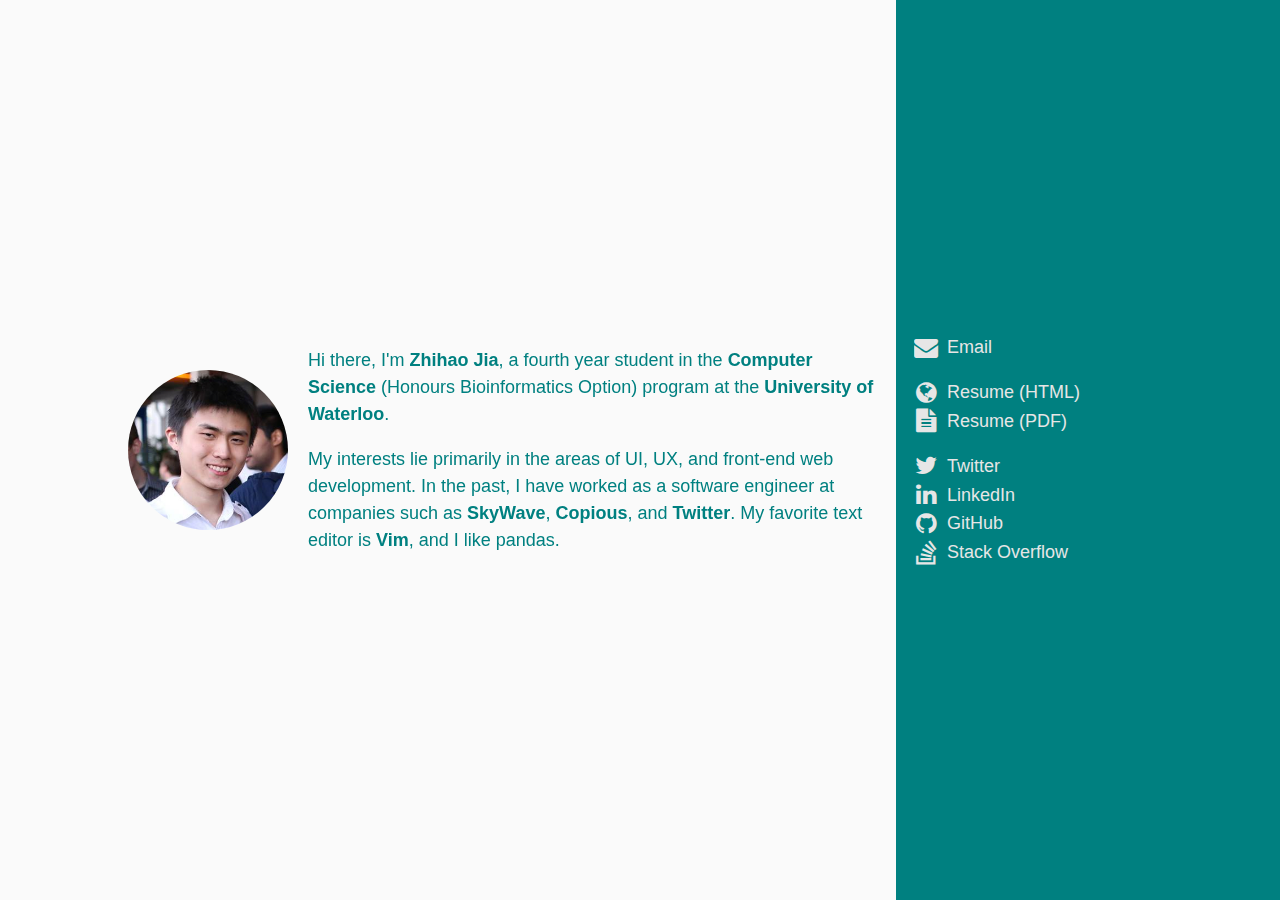
==== index.html @ 76792b62 "Add viewport for mobile devices" ====
<!DOCTYPE html>
<html>
    <head>
        <title>Zhihao Jia</title>
        
        <meta name="author" content="Zhihao Jia">
        <meta http-equiv="Content-Type" content="text/html; charset=UTF-8"/>
        <meta name="description" content="Personal website of Zhihao Jia.">
        <meta name="keywords" content="zhihao, jia, website">
        <meta name="viewport" content="initial-scale=1">

        <link rel="stylesheet" type="text/css" href="stylesheets/reset.css">

        <link href="http://netdna.bootstrapcdn.com/font-awesome/4.0.3/css/font-awesome.css" rel="stylesheet">
        
        <link rel="stylesheet" type="text/css" href="stylesheets/styles.css">
        <link rel="stylesheet" type="text/css" href="stylesheets/index.css">

        <!--[if lt IE 9]>
        <script type="text/javascript">
            document.createElement('nav');
            document.createElement('section');
            document.createElement('article');
            document.createElement('aside');
            document.createElement('header');
            document.createElement('footer');
            document.createElement('hgroup');
        </script>

        <style type="text/css">
            header
            ,nav
            ,section
            ,article
            ,aside
            ,footer
            ,hgroup {
                display: block;
            }
        </style>
        <![endif]-->

        <script type="text/javascript">

          var _gaq = _gaq || [];
          _gaq.push(['_setAccount', 'UA-37318002-1']);
          _gaq.push(['_setDomainName', 'zhihaojia.com']);
          _gaq.push(['_setAllowLinker', true]);
          _gaq.push(['_trackPageview']);

          (function() {
            var ga = document.createElement('script'); ga.type = 'text/javascript'; ga.async = true;
            ga.src = ('https:' == document.location.protocol ? 'https://ssl' : 'http://www') + '.google-analytics.com/ga.js';
            var s = document.getElementsByTagName('script')[0]; s.parentNode.insertBefore(ga, s);
          })();

        </script>
    </head>

    <body>
        <div id="container">
          <div class="primary-block">
            <section id="content">
              <img src="images/profile.png" alt="Profile picture" class="avatar">
              <section id="intro">
                <p>
                  Hi there, I'm <strong>Zhihao Jia</strong>, a fourth year student in the <a href="http://cs.uwaterloo.ca/" target="_blank"><strong>Computer Science</strong></a>
                  (Honours Bioinformatics Option) program at the <a href="http://uwaterloo.ca/" target="_blank"><strong>University of Waterloo</strong></a>.
                </p>
                <p>
                  My interests lie primarily in the areas of UI, UX, and front-end web development.
                  In the past, I have worked as a software engineer at companies such as <a href="http://www.skywave.com/" target="_blank"><strong>SkyWave</strong></a>,
                  <a href="http://copious.com/" target="_blank"><strong>Copious</strong></a>, and <a href="https://twitter.com/" target="_blank"><strong>Twitter</strong></a>.
                  My favorite text editor is <a href="http://www.vim.org/" target="_blank"><strong>Vim</strong></a>, and I like pandas.
                </p>
              </section>
            </section>
          </div>

          <div class="secondary-block">
            <section id="connect">
              <ul id="contact">
                <li>
                  <!-- Hide email from web crawlers using JS. -->
                  <i class="fa fa-envelope fa-lg"></i><script type="text/javascript">
                    var user = 'contact';
                    var domain = 'zhihaojia';
                    var tld = 'com';
                    document.write('<a id="contact-email" hr' + 'ef="m' + 'ailt' + 'o:' + user + '@' + domain + '.' + tld + '">');
                  </script>Email<script type="text/javascript">
                    document.write('</a>');
                  </script>
                </li>
              </ul>
              <ul id="resumes">
                <li>
                  <i class="fa fa-globe fa-lg"></i><a href="resume">Resume (HTML)</a>
                </li>
                <li>
                  <i class="fa fa-file-text fa-lg"></i><a href="resume.pdf">Resume (PDF)</a>
                </li>
              </ul>
              <ul id="external-sources">
                <li>
                  <i class="fa fa-twitter fa-lg"></i><a href="https://twitter.com/zhihaojia" target="_blank">Twitter</a>
                </li>
                <li>
                  <i class="fa fa-linkedin fa-lg"></i><a href="http://www.linkedin.com/in/zhihaojia" target="_blank">LinkedIn</a>
                </li>
                <li>
                  <i class="fa fa-github fa-lg"></i><a href="https://github.com/zhihaojia" target="_blank">GitHub</a>
                </li>
                <li>
                  <i class="fa fa-stack-overflow fa-lg"></i><a href="http://stackoverflow.com/users/1405830" target="_blank">Stack Overflow</a>
                </li>
              </ul>
            </section>
          </div>
        </div>
    </body>
</html>
---- stylesheets/styles.css ----
body {
  font-family: "HelveticaNeue-Light", "Helvetica Neue Light", "Helvetica Neue", Helvetica, Arial, Verdana, sans-serif;
  color: rgb(68, 68, 68);
}

h1, h2, h3, h4, h5 {
  font-family: "Helvetica Neue", Helvetica, Arial, Verdana, sans-serif;
  line-height: 1.2em;
  color: rgb(34, 34, 34);
}

strong {
  font-weight: bold;
}
em {
  font-style: italic;
}

a {
  color: rgb(68, 68, 68);
}
a:hover {
  text-decoration: underline;
}

p + p {
  margin-top: 1em;
}

.hidden {
  display: none;
}
.nowrap {
  white-space: nowrap;
}
.acronym {
  font-variant: small-caps;
}

.clearfix:before,
.clearfix:after {
  content: " ";
  display: table;
}
.clearfix:after {
  clear: both;
}

.fa.fa-lg {
  width: 30px;
  text-align: center;
  margin-right: 6px;
}
sup .fa.fa-external-link {
  font-size: 0.5em;
  position: relative;
  top: -0.8em;
  left: 0.3em;
}
---- stylesheets/index.css ----
body {
  background: rgb(250, 250, 250);
}

#container {
  font-size: 18px;
}
#container a:hover {
  text-decoration: none;
}
#container p,
#container li {
  line-height: 1.5em;
}
#container p,
#container a {
  color: rgb(0, 128, 128);
}
#container a:hover {
  color: rgb(28, 156, 156);
}

.primary-block,
.secondary-block {
  position: fixed;
  display: table;
}
.primary-block {
  left: 0;
  height: 100%;
  width: 60%;
  padding-left: 10%;
}
.secondary-block {
  right: 0;
  height: 100%;
  width: 20%;
  padding-right: 10%;
  background: rgb(0, 128, 128);
}

.avatar {
  height: 160px;
  width: 160px;
  border-radius: 80px;
}

#content,
#connect {
  display: table-cell;
  vertical-align: middle;
}

#content {
  position: relative;
  min-height: 160px;
}
#content .avatar {
  position: absolute;
  /* For some reason left is not relative to #content in Firefox */
  /* left: 0; */
  top: 50%;
  margin-top: -80px;
}
#content .avatar + #intro {
  margin-left: 180px;
  margin-right: 15px;
}

#connect {
  padding-left: 15px;
}
#connect ul + ul {
  margin-top: 1em;
}
#connect li + li {
  margin-top: 0.1em;
}
#connect,
#connect a {
  color: rgb(230, 230, 230);
}
#connect li:hover,
#connect li:hover a {
  color: rgb(250, 250, 250);
}

/* Width based on the min width before links in secondary-block (sidebar) begin to wrap */
@media all and (max-width: 880px) {
  body {
    background: rgb(0, 128, 128);
  }
  #container {
    background: rgb(250, 250, 250);
  }

  div.primary-block,
  div.secondary-block {
    position: static;
    display: block;

    padding: 2em;
  }
  .primary-block {
    height: auto;
    width: auto;
    padding: 0;
  }
  .secondary-block {
    height: auto;
    width: auto;
    padding: 0;
  }

  #content,
  #connect {
    display: block;
  }

  #content .avatar {
    position: static;

    display: block;
    margin: 0 auto 1.5em auto;
  }
  #content .avatar + #intro {
    margin: 0;
  }

  #connect {
    padding: 0;
  }
  #connect ul {
    text-align: center;
  }
  #connect li {
    display: inline-block;
  }
  #connect li + li {
    margin-left: 1em;
  }
}

/* Width based on the min width before links in secondary-block (footer) begins to wrap */
@media all and (max-width: 630px) {
  .secondary-block {
    text-align: center;
  }

  #connect {
    display: inline-block;
  }
  #connect ul {
    text-align: left;
  }
  #connect li {
    display: block;
  }
  #connect li + li {
    margin-left: 0;
  }
}
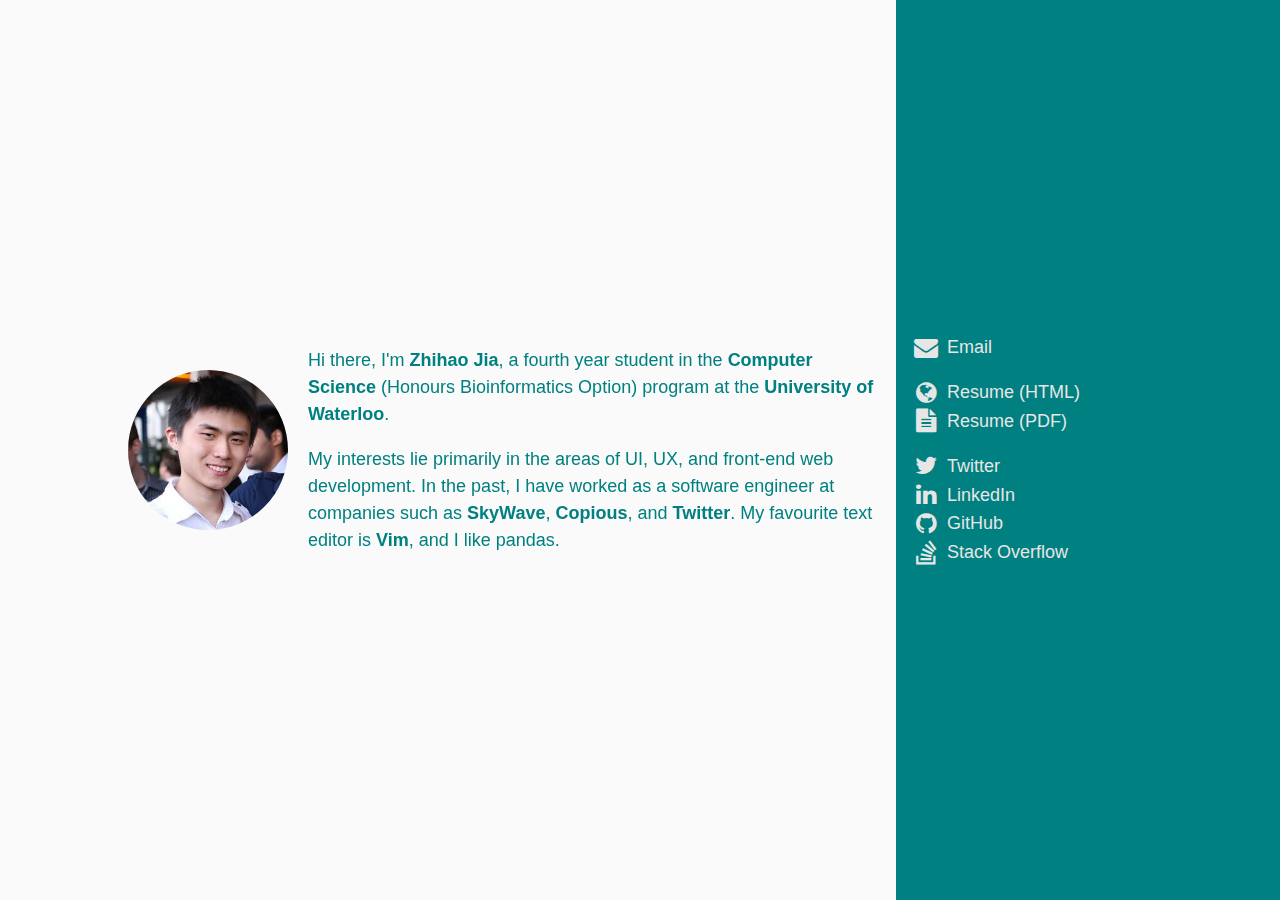
==== commit 9e51c877: "Use Canadian spelling because it's better" ====
--- a/index.html
+++ b/index.html
@@ -71,7 +71,7 @@
                   My interests lie primarily in the areas of UI, UX, and front-end web development.
                   In the past, I have worked as a software engineer at companies such as <a href="http://www.skywave.com/" target="_blank"><strong>SkyWave</strong></a>,
                   <a href="http://copious.com/" target="_blank"><strong>Copious</strong></a>, and <a href="https://twitter.com/" target="_blank"><strong>Twitter</strong></a>.
-                  My favorite text editor is <a href="http://www.vim.org/" target="_blank"><strong>Vim</strong></a>, and I like pandas.
+                  My favourite text editor is <a href="http://www.vim.org/" target="_blank"><strong>Vim</strong></a>, and I like pandas.
                 </p>
               </section>
             </section>
--- a/stylesheets/index.css
+++ b/stylesheets/index.css
@@ -153,10 +153,15 @@
   #connect ul {
     text-align: left;
   }
+  #connect ul + ul {
+    margin-top: 2em;
+  }
   #connect li {
     display: block;
   }
+  /* Seems like mobile browsers round down values, so must use whole numbers */
   #connect li + li {
+    margin-top: 1em;
     margin-left: 0;
   }
 }
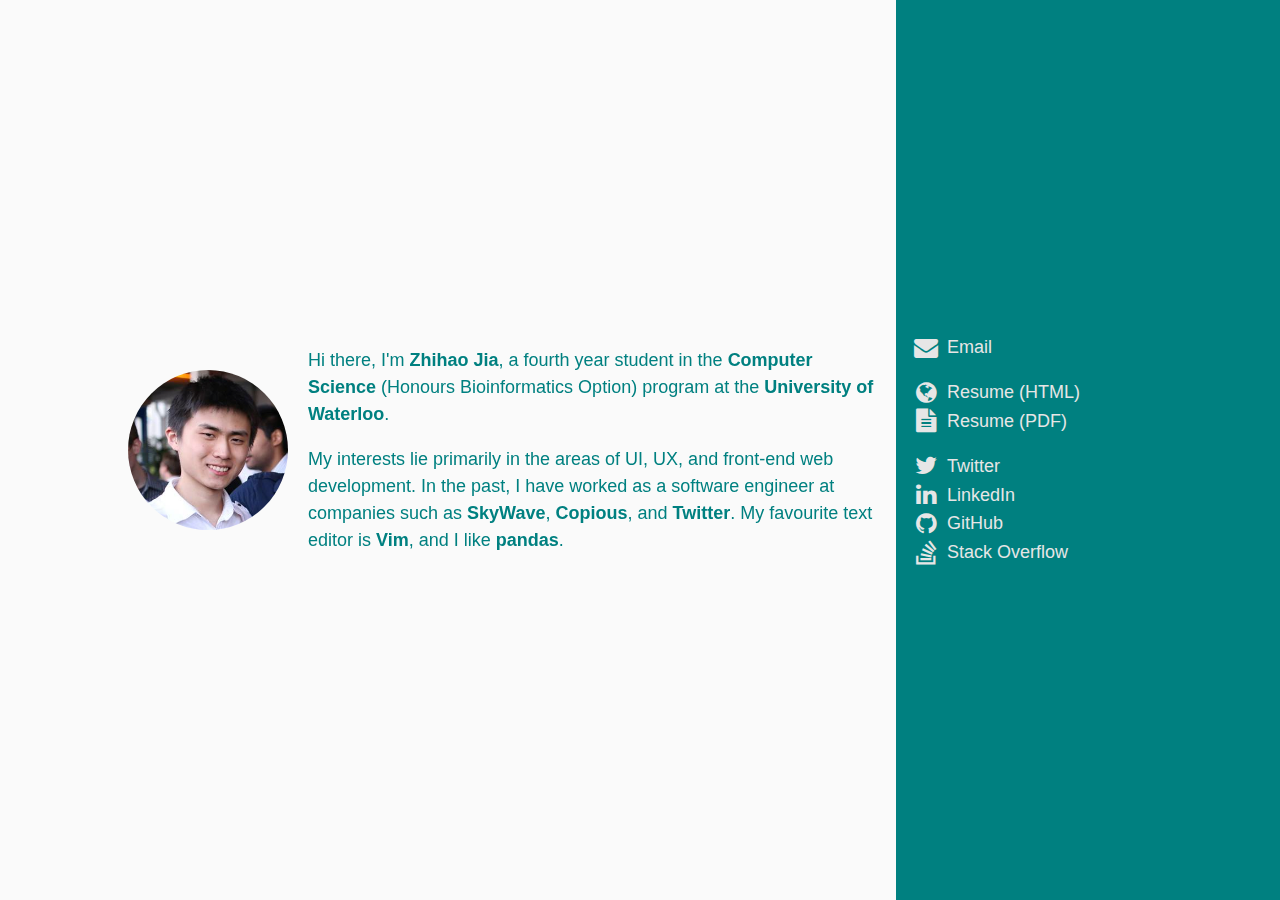
==== commit 93ec8f1f: "Add panda link" ====
--- a/index.html
+++ b/index.html
@@ -71,7 +71,8 @@
                   My interests lie primarily in the areas of UI, UX, and front-end web development.
                   In the past, I have worked as a software engineer at companies such as <a href="http://www.skywave.com/" target="_blank"><strong>SkyWave</strong></a>,
                   <a href="http://copious.com/" target="_blank"><strong>Copious</strong></a>, and <a href="https://twitter.com/" target="_blank"><strong>Twitter</strong></a>.
-                  My favourite text editor is <a href="http://www.vim.org/" target="_blank"><strong>Vim</strong></a>, and I like pandas.
+                  My favourite text editor is <a href="http://www.vim.org/" target="_blank"><strong>Vim</strong></a>, and I like
+                  <a href="https://www.google.com/?q=pandas+are+awesome" target="_blank"><strong>pandas</strong></a>.
                 </p>
               </section>
             </section>
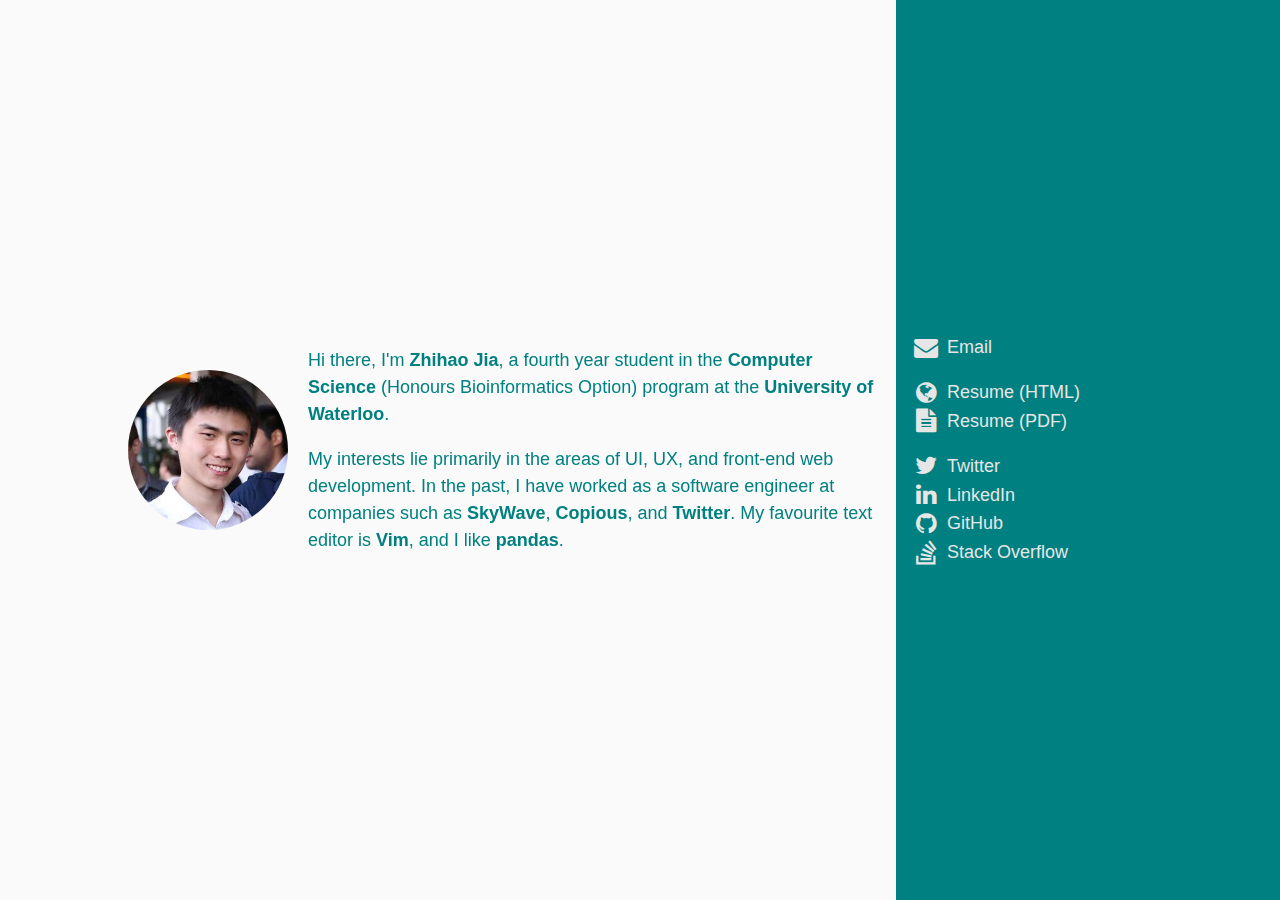
==== commit 29e74257: "Use JPEG instead of PNG images" ====
--- a/index.html
+++ b/index.html
@@ -61,7 +61,7 @@
         <div id="container">
           <div class="primary-block">
             <section id="content">
-              <img src="images/profile.png" alt="Profile picture" class="avatar">
+              <img src="images/profile.jpg" alt="Profile picture" class="avatar">
               <section id="intro">
                 <p>
                   Hi there, I'm <strong>Zhihao Jia</strong>, a fourth year student in the <a href="http://cs.uwaterloo.ca/" target="_blank"><strong>Computer Science</strong></a>
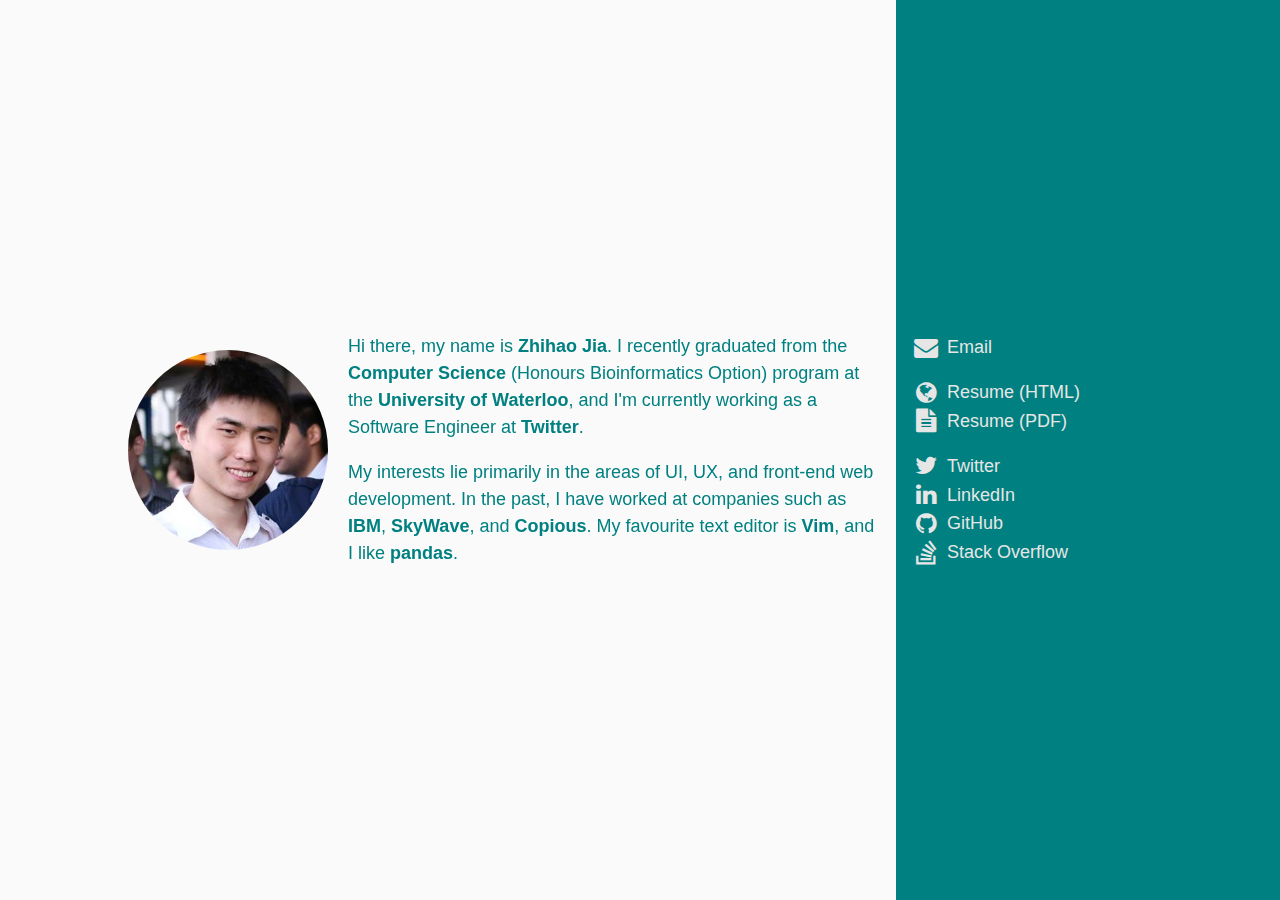
==== commit e6102100: "Update introduction contents" ====
--- a/index.html
+++ b/index.html
@@ -64,15 +64,19 @@
               <img src="images/profile.jpg" alt="Profile picture" class="avatar">
               <section id="intro">
                 <p>
-                  Hi there, I'm <strong>Zhihao Jia</strong>, a fourth year student in the <a href="http://cs.uwaterloo.ca/" target="_blank"><strong>Computer Science</strong></a>
-                  (Honours Bioinformatics Option) program at the <a href="http://uwaterloo.ca/" target="_blank"><strong>University of Waterloo</strong></a>.
+                  Hi there, my name is <a href="http://zhihaojia.com/"><strong>Zhihao Jia</strong></a>. I recently graduated from the
+                  <a href="http://cs.uwaterloo.ca/" target="_blank"><strong>Computer Science</strong></a> (Honours Bioinformatics Option) program at the
+                  <a href="http://uwaterloo.ca/" target="_blank"><strong>University of Waterloo</strong></a>, and I'm currently working as a Software Engineer
+                  at <a href="https://twitter.com/" target="_blank"><strong>Twitter</strong></a>.
                 </p>
                 <p>
                   My interests lie primarily in the areas of UI, UX, and front-end web development.
-                  In the past, I have worked as a software engineer at companies such as <a href="http://www.skywave.com/" target="_blank"><strong>SkyWave</strong></a>,
-                  <a href="http://copious.com/" target="_blank"><strong>Copious</strong></a>, and <a href="https://twitter.com/" target="_blank"><strong>Twitter</strong></a>.
+                  In the past, I have worked at companies such as
+                  <a href="http://www.ibm.com/" target="_blank"><strong>IBM</strong></a>,
+                  <a href="http://www.skywave.com/" target="_blank"><strong>SkyWave</strong></a>, and
+                  <a href="http://copious.com/" target="_blank"><strong>Copious</strong></a>.
                   My favourite text editor is <a href="http://www.vim.org/" target="_blank"><strong>Vim</strong></a>, and I like
-                  <a href="https://www.google.com/?q=pandas+are+awesome" target="_blank"><strong>pandas</strong></a>.
+                  <a href="https://www.google.com/?q=pandas" target="_blank"><strong>pandas</strong></a>.
                 </p>
               </section>
             </section>
--- a/stylesheets/index.css
+++ b/stylesheets/index.css
@@ -40,9 +40,9 @@
 }
 
 .avatar {
-  height: 160px;
-  width: 160px;
-  border-radius: 80px;
+  height: 200px;
+  width: 200px;
+  border-radius: 100px;
 }
 
 #content,
@@ -60,10 +60,10 @@
   /* For some reason left is not relative to #content in Firefox */
   /* left: 0; */
   top: 50%;
-  margin-top: -80px;
+  margin-top: -100px;
 }
 #content .avatar + #intro {
-  margin-left: 180px;
+  margin-left: 220px;
   margin-right: 15px;
 }
 
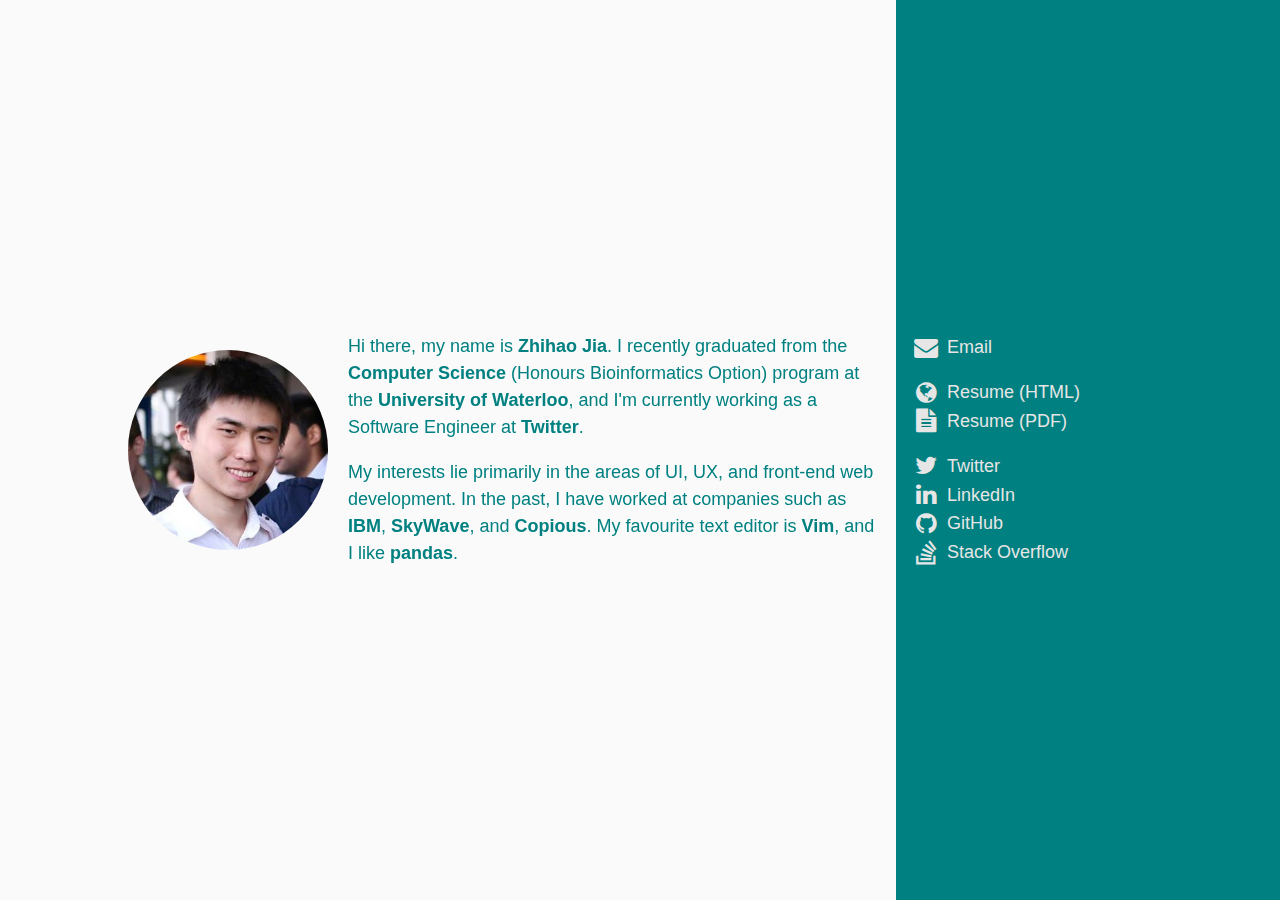
==== commit 9da6ff49: "Add Twitter website tag" ====
--- a/index.html
+++ b/index.html
@@ -122,5 +122,13 @@
             </section>
           </div>
         </div>
+        <script src="//platform.twitter.com/oct.js" type="text/javascript"></script>
+        <script type="text/javascript">
+        twttr.conversion.trackPid('l4o35');
+        </script>
+        <noscript>
+        <img height="1" width="1" style="display:none;" alt="" src="https://analytics.twitter.com/i/adsct?txn_id=l4o35&p_id=Twitter" />
+        <img height="1" width="1" style="display:none;" alt="" src="//t.co/i/adsct?txn_id=l4o35&p_id=Twitter" />
+        </noscript>
     </body>
 </html>
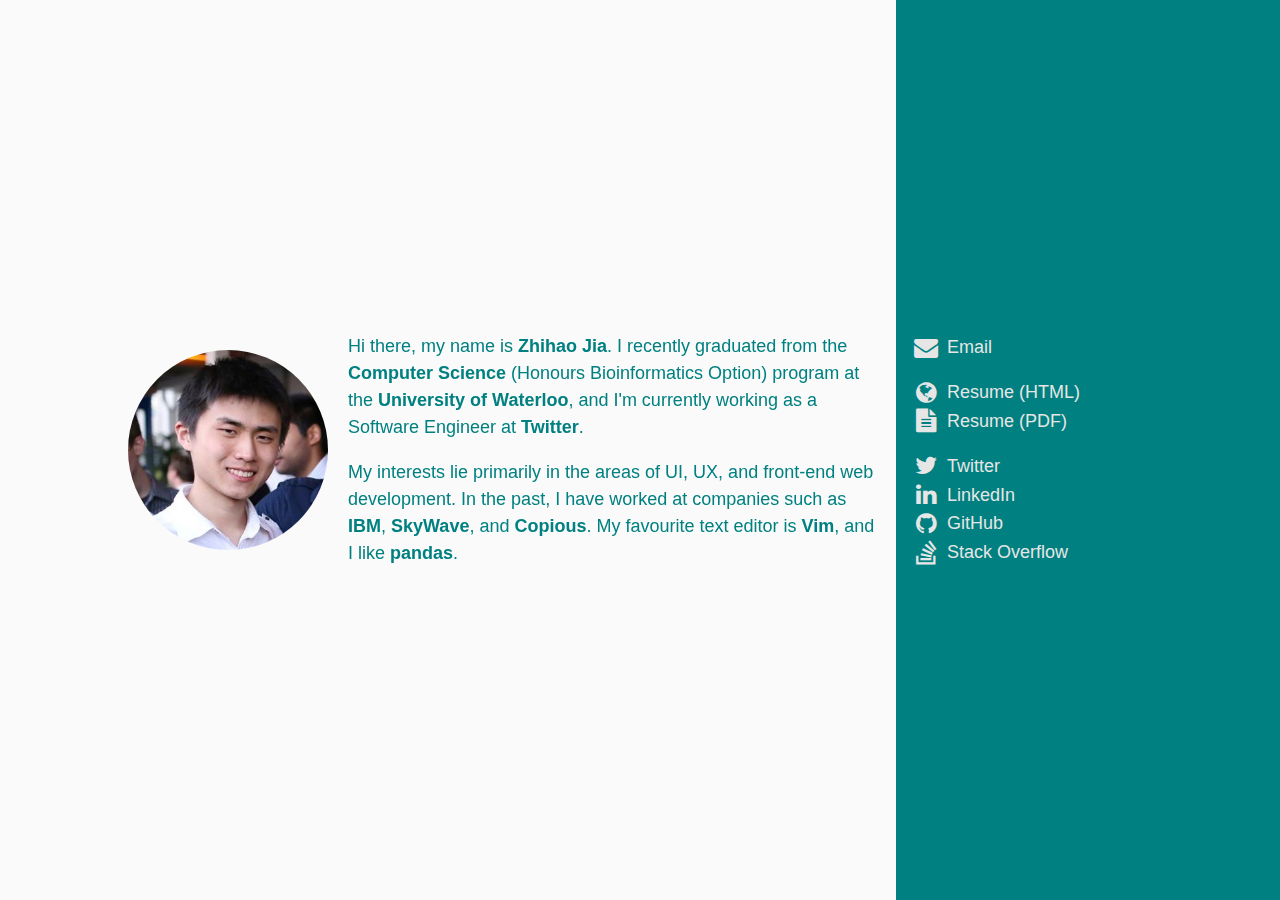
==== commit 7c7be51e: "Add support for demographics and interest reports" ====
--- a/index.html
+++ b/index.html
@@ -50,7 +50,7 @@
 
           (function() {
             var ga = document.createElement('script'); ga.type = 'text/javascript'; ga.async = true;
-            ga.src = ('https:' == document.location.protocol ? 'https://ssl' : 'http://www') + '.google-analytics.com/ga.js';
+            ga.src = ('https:' == document.location.protocol ? 'https://' : 'http://') + 'stats.g.doubleclick.net/dc.js';
             var s = document.getElementsByTagName('script')[0]; s.parentNode.insertBefore(ga, s);
           })();
 
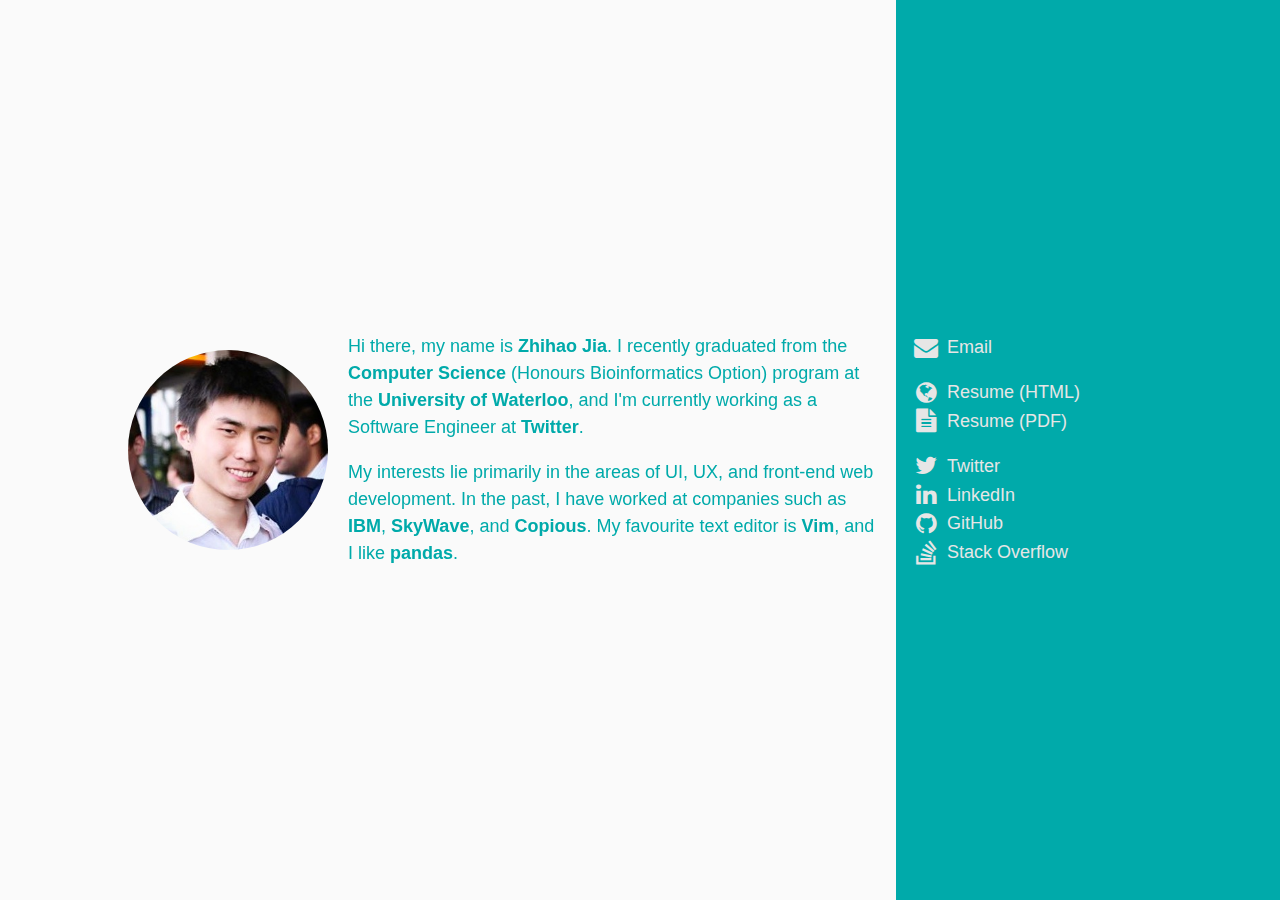
==== commit 9f354c06: "Update Twitter handle" ====
--- a/index.html
+++ b/index.html
@@ -107,7 +107,7 @@
               </ul>
               <ul id="external-sources">
                 <li>
-                  <i class="fa fa-twitter fa-lg"></i><a href="https://twitter.com/zhihaojia" target="_blank">Twitter</a>
+                  <i class="fa fa-twitter fa-lg"></i><a href="https://twitter.com/zhihao" target="_blank">Twitter</a>
                 </li>
                 <li>
                   <i class="fa fa-linkedin fa-lg"></i><a href="http://www.linkedin.com/in/zhihaojia" target="_blank">LinkedIn</a>
--- a/stylesheets/index.css
+++ b/stylesheets/index.css
@@ -14,10 +14,10 @@
 }
 #container p,
 #container a {
-  color: rgb(0, 128, 128);
+  color: rgb(0, 170, 170);
 }
 #container a:hover {
-  color: rgb(28, 156, 156);
+  color: rgb(30, 200, 200);
 }
 
 .primary-block,
@@ -36,7 +36,7 @@
   height: 100%;
   width: 20%;
   padding-right: 10%;
-  background: rgb(0, 128, 128);
+  background: rgb(0, 170, 170);
 }
 
 .avatar {
